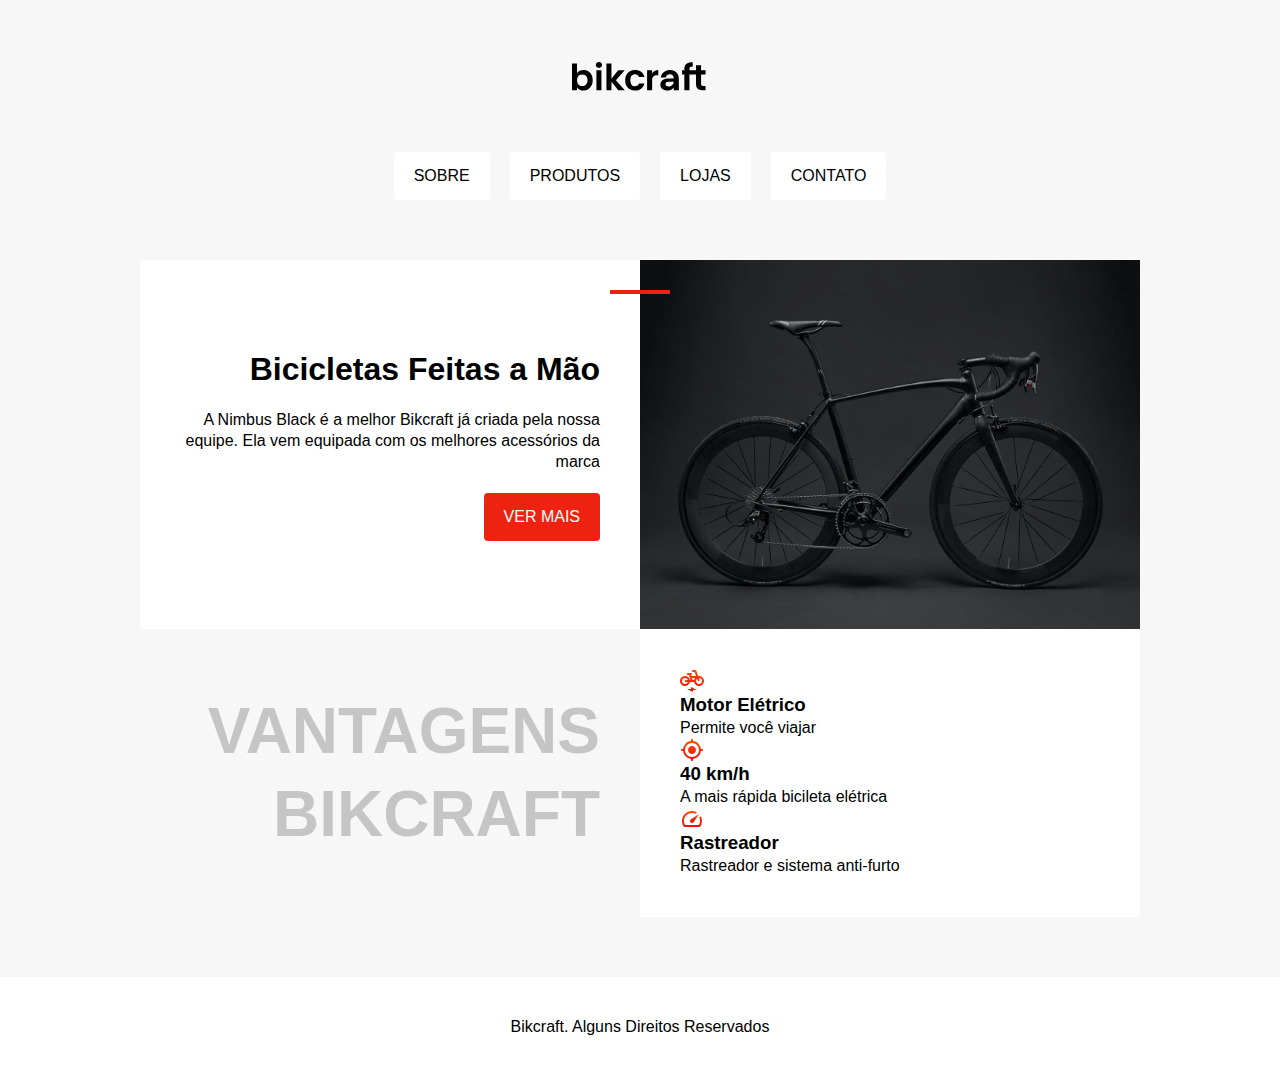
==== exercicios/bikcraft/index.html @ 891a6828 "First Steps in Front-End World" ====
<!DOCTYPE html>
<html lang="en">

<head>
  <meta charset="UTF-8">
  <meta http-equiv="X-UA-Compatible" content="IE=edge">
  <meta name="viewport" content="width=device-width, initial-scale=1.0">
  <link rel="stylesheet" href="/exercicios/bikcraft/style.css">
  <title>Bikcraft</title>
</head>

<body>
  <img src="/0216-imagens/img/bikcraft.svg" alt="Bikcraft">
  <div class="menu">
    <a href="">Sobre</a>
    <a href="">Produtos</a>
    <a href="">Lojas</a>
    <a href="">Contato</a>
  </div>

  <div class="conteudo">

    <div class="introducao">
      <span class="detalhe"></span>
      <h1 class="titulo">Bicicletas Feitas a Mão</h1>
      <p class="descricao">A Nimbus Black é a melhor Bikcraft já criada pela nossa equipe.
        Ela vem equipada com os melhores acessórios da marca
      </p>
      <a class="botao" href="">Ver Mais</a>
    </div>

    <img class="Bike" src="/0216-imagens/img/bicicleta.jpg" alt="Black Bike">

    <h2 class="subtitulo">Vantagens Bikcraft</h2>

    <div class="vantagens">
      <div class="vantages-item">
        <img src="/0216-imagens/img/eletrica.svg" alt="">
        <h3>Motor Elétrico</h3>
        <p>Permite você viajar</p>
      </div>
      <div class="vantages-item">
        <img src="/0216-imagens/img/rastreador.svg" alt="">
        <h3>40 km/h</h3>
        <p>A mais rápida bicileta elétrica</p>
      </div>
      <div class="vantages-item">
        <img src="/0216-imagens/img/velocidade.svg" alt="">
        <h3>Rastreador</h3>
        <p>Rastreador e sistema anti-furto</p>
      </div>
    </div>

  </div>

  <div class="rodape">
    <p>Bikcraft. Alguns Direitos Reservados</p>
  </div>

</body>

</html>
---- exercicios/bikcraft/style.css ----
body {
  font-family: Arial, Helvetica, sans-serif;
  margin: 0px;
  background: #f7f7f7;
  display: grid;
  gap: 60px;
  justify-items: center;
  margin-top: 60px;
}

img {
  max-width: 100%;
  display: block;
}

a {
  text-decoration: none;
}

p,
h1,
h2,
h3 {
  margin: 0px;
  font-weight: 20px;
  line-height: 1.3;
}

.menu {
  display: flex;
  gap: 20px;
  flex-wrap: wrap; /* Quebra de linha */
  justify-content: center;
}

.menu a {
  background: #fff;
  padding: 15px 20px;
  border-radius: 4px;
  color: #000000;
  text-transform: uppercase;
}

.conteudo {
  display: grid;
  grid-template-columns: 1fr 1fr;
  max-width: 1000px;
}

.introducao {
  background: #fff;
  padding: 40px;
  text-align: right;
  position: relative;
  display: grid;
  gap: 20px;
  align-content: center;
  justify-items: end;
}

.detalhe {
  width: 60px;
  height: 4px;
  background: #e21;
  position: absolute;
  top: 30px;
  right: -30px;
}

.botao {
  background: #e21;
  color: #fff;
  padding: 15px 20px;
  border-radius: 4px;
  text-transform: uppercase;
}

.subtitulo {
  font-size: 64px;
  text-transform: uppercase;
  color: rgba(0, 0, 0, 0.2);
  text-align: right;
  padding: 40px;
  align-self: center;
}

.vantagens {
  background: #fff;
  padding: 40px;
}

.vantagens-item {
  display: grid;
  grid-template-columns: auto 1fr;
  gap: 10px 20px;
  padding: 20px;
}

.vantagens-item p {
  grid-column: 2;
}

.rodape {
  background: #fff;
  width: 100%;
  text-align: center;
  padding: 40px;
  box-sizing: border-box;
}
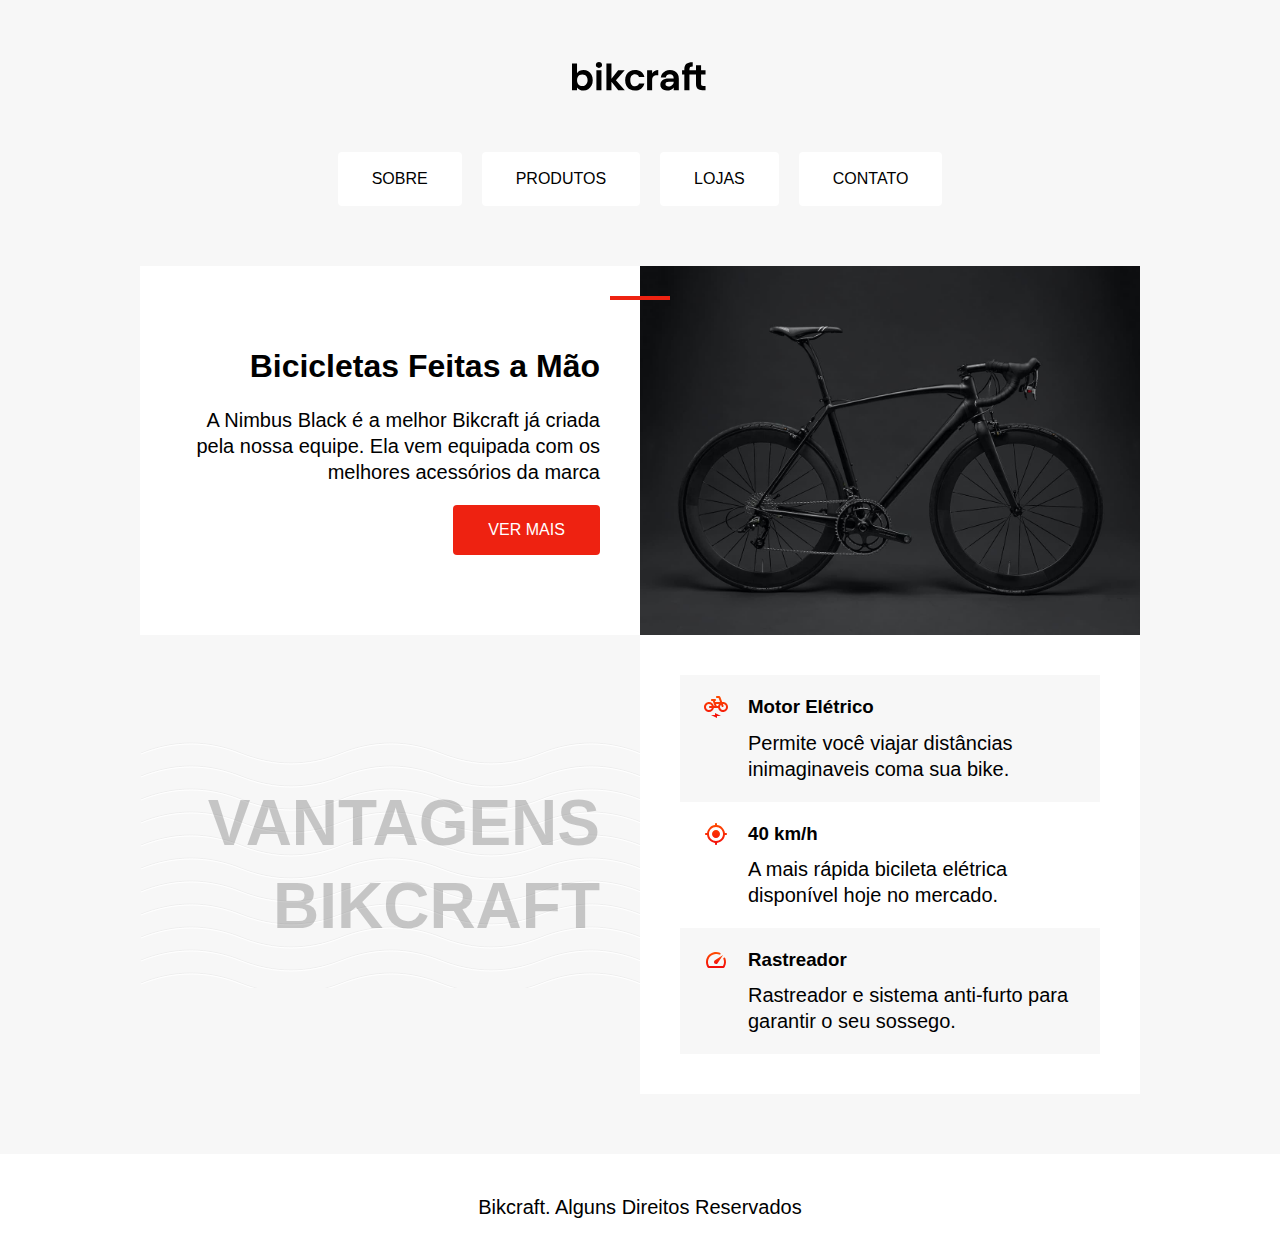
==== commit ae011d4f: "Updating with some semantics & transform px to rem" ====
--- a/exercicios/bikcraft/index.html
+++ b/exercicios/bikcraft/index.html
@@ -10,52 +10,59 @@
 </head>
 
 <body>
-  <img src="/0216-imagens/img/bikcraft.svg" alt="Bikcraft">
-  <div class="menu">
-    <a href="">Sobre</a>
-    <a href="">Produtos</a>
-    <a href="">Lojas</a>
-    <a href="">Contato</a>
-  </div>
+  <header class="header">
+    <img src="/0216-imagens/img/bikcraft.svg" alt="Bikcraft">
+    <nav aria-label="primaria">
+      <ul class="menu">
+        <li><a href="">Sobre</a></li>
+        <li> <a href="">Produtos</a></li>
+        <li><a href="">Lojas</a>
+        <li><a href="">Contato</a></li>
+      </ul>
+    </nav>
+  </header>
 
-  <div class="conteudo">
+  <main>
+    <article class="conteudo">
+      <div class="introducao" aria-labelledby="label-introducao">
+        <h1 id="label-introducao">Bicicletas Feitas a Mão</h1>
+        <p class="descricao">A Nimbus Black é a melhor Bikcraft já criada pela nossa equipe.
+          Ela vem equipada com os melhores acessórios da marca
+        </p>
+        <a class="botao" href="">Ver Mais</a>
+      </div>
+      <img class="Bike" src="/0216-imagens/img/bicicleta.jpg" alt="Black Bike">
+    </article>
 
-    <div class="introducao">
-      <span class="detalhe"></span>
-      <h1 class="titulo">Bicicletas Feitas a Mão</h1>
-      <p class="descricao">A Nimbus Black é a melhor Bikcraft já criada pela nossa equipe.
-        Ela vem equipada com os melhores acessórios da marca
-      </p>
-      <a class="botao" href="">Ver Mais</a>
-    </div>
+    <article class="conteudo" aria-labelledby="label-vantagens">
+      <h2 class="subtitulo" id="label-vantagens">Vantagens Bikcraft</h2>
+      <ul class="vantagens">
 
-    <img class="Bike" src="/0216-imagens/img/bicicleta.jpg" alt="Black Bike">
+        <li class="vantagens-item">
+          <img src="/0216-imagens/img/eletrica.svg" alt="">
+          <h3>Motor Elétrico</h3>
+          <p>Permite você viajar distâncias inimaginaveis coma sua bike.</p>
+        </li>
 
-    <h2 class="subtitulo">Vantagens Bikcraft</h2>
+        <li class="vantagens-item">
+          <img src="/0216-imagens/img/rastreador.svg" alt="">
+          <h3>40 km/h</h3>
+          <p>A mais rápida bicileta elétrica disponível hoje no mercado.</p>
+        </li>
+        <li class="vantagens-item">
+          <img src="/0216-imagens/img/velocidade.svg" alt="">
+          <h3>Rastreador</h3>
+          <p>Rastreador e sistema anti-furto para garantir o seu sossego.</p>
+        </li>
 
-    <div class="vantagens">
-      <div class="vantages-item">
-        <img src="/0216-imagens/img/eletrica.svg" alt="">
-        <h3>Motor Elétrico</h3>
-        <p>Permite você viajar</p>
-      </div>
-      <div class="vantages-item">
-        <img src="/0216-imagens/img/rastreador.svg" alt="">
-        <h3>40 km/h</h3>
-        <p>A mais rápida bicileta elétrica</p>
-      </div>
-      <div class="vantages-item">
-        <img src="/0216-imagens/img/velocidade.svg" alt="">
-        <h3>Rastreador</h3>
-        <p>Rastreador e sistema anti-furto</p>
-      </div>
-    </div>
+      </ul>
+    </article>
+  </main>
 
-  </div>
+  <footer>
+    <p>Bikcraft. Alguns Direitos Reservados</p>
+  </footer>
 
-  <div class="rodape">
-    <p>Bikcraft. Alguns Direitos Reservados</p>
-  </div>
 
 </body>
 
--- a/exercicios/bikcraft/style.css
+++ b/exercicios/bikcraft/style.css
@@ -6,6 +6,20 @@
   gap: 60px;
   justify-items: center;
   margin-top: 60px;
+}
+
+header {
+  display: grid;
+  justify-items: center;
+  gap: 2em;
+}
+
+footer {
+  background: #fff;
+  width: 100%;
+  text-align: center;
+  padding: 2.5em;
+  box-sizing: border-box;
 }
 
 img {
@@ -17,6 +31,12 @@
   text-decoration: none;
 }
 
+ul {
+  list-style: none;
+  margin: 0px;
+  padding: 0px;
+}
+
 p,
 h1,
 h2,
@@ -25,20 +45,35 @@
   font-weight: 20px;
   line-height: 1.3;
 }
+p {
+  font-size: 1.25rem;
+  line-height: 1.3;
+}
 
+.header {
+  display: grid;
+  justify-items: center;
+  gap: 60px;
+}
 .menu {
   display: flex;
+  flex-wrap: wrap;
   gap: 20px;
-  flex-wrap: wrap; /* Quebra de linha */
   justify-content: center;
 }
 
 .menu a {
+  display: block;
   background: #fff;
-  padding: 15px 20px;
+  padding: 1rem 2rem;
   border-radius: 4px;
   color: #000000;
   text-transform: uppercase;
+  border: 2px solid #fff;
+}
+
+.menu a:hover {
+  border-color: #e21;
 }
 
 .conteudo {
@@ -57,8 +92,12 @@
   align-content: center;
   justify-items: end;
 }
+.introducao h1 {
+  font-size: 2rem;
+}
 
-.detalhe {
+.introducao::before {
+  content: "";
   width: 60px;
   height: 4px;
   background: #e21;
@@ -70,18 +109,23 @@
 .botao {
   background: #e21;
   color: #fff;
-  padding: 15px 20px;
+  padding: 1rem 2.2rem;
   border-radius: 4px;
   text-transform: uppercase;
 }
 
+.botao:hover {
+  background: #900;
+}
+
 .subtitulo {
-  font-size: 64px;
+  font-size: 4rem;
   text-transform: uppercase;
   color: rgba(0, 0, 0, 0.2);
   text-align: right;
   padding: 40px;
   align-self: center;
+  background-image: url("/0216-imagens/img/onda.svg");
 }
 
 .vantagens {
@@ -94,16 +138,17 @@
   grid-template-columns: auto 1fr;
   gap: 10px 20px;
   padding: 20px;
+  border-left: 4px solid transparent;
+}
+
+.vantagens-item:nth-child(odd) {
+  background: #f7f7f7;
+}
+
+.vantagens-item:hover {
+  border-color: #e21;
 }
 
 .vantagens-item p {
   grid-column: 2;
 }
-
-.rodape {
-  background: #fff;
-  width: 100%;
-  text-align: center;
-  padding: 40px;
-  box-sizing: border-box;
-}
